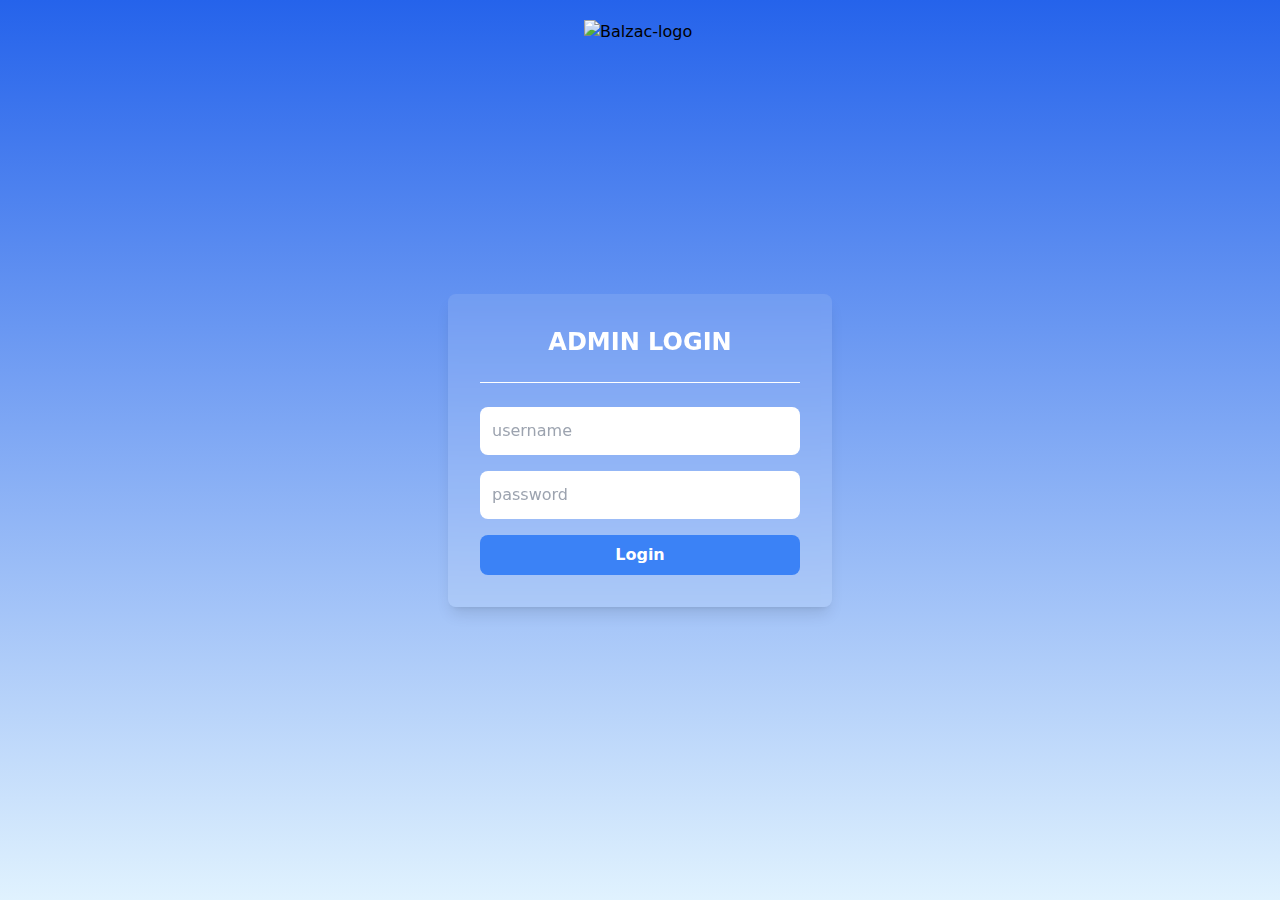
==== admin.html @ 77c15ed3 "side bar" ====
<!DOCTYPE html>
<html lang="en">
    <head>
        <meta charset="UTF-8">
        <meta name="viewport" content="width=device-width, initial-scale=1.0">
        <meta name="description" content="Participez au quiz TCF pour tester vos connaissances en français. Découvrez votre niveau de maîtrise, de A1 à C2, et progressez avec l'Institut Balzac.">
        <meta name="keywords" content="Quiz TCF, test de français, niveau de français, évaluation de langue, Institut Balzac, test TCF, niveau A1 C2, apprendre français">
        <meta http-equiv="X-UA-Compatible" content="ie=edge">
        <title>Admin login</title>
        <script src="/js/tailwind.js"></script>
    </head>
    <body class="bg-gradient-to-b from-blue-600 to-sky-100 w-full h-screen flex flex-col justify-center items-center">
        <header class="absolute top-0 mt-5">
            <a href="login.html"><img class="w-28" src="Images/Balzac-logo.png" alt="Balzac-logo"></a>
        </header>

        <div class="bg-white bg-opacity-10 backdrop-filter backdrop-blur-sm p-8 rounded-lg w-72 shadow-lg text-center md:w-96">
            
            <h2 class="text-center text-2xl font-bold text-white uppercase mb-6">Admin Login</h2>
            
            <hr class="border-t border-white mb-6">

            <form id="adminLoginForm" class="space-y-4">

                <div>
                    <input placeholder="username" type="text" id="username" class="w-full p-3 border-gray-300 rounded-lg focus:outline-none focus:border-blue-500">
                </div>

                <div>
                    <input placeholder="password" type="password" id="password" class="w-full p-3 border-gray-300 rounded-lg focus:outline-none focus:border-blue-500">
                </div>

                <button type="submit" class="w-full bg-blue-500 text-white font-bold py-2 rounded-lg hover:bg-blue-600">Login</button>
                
                <p id="errorMessage" class="text-red-500 text-center mt-4 hidden">Invalid username or password</p>
            
            </form>

        </div>
        
        <script>
            document.getElementById('adminLoginForm').addEventListener('submit', function(event) {
                event.preventDefault(); // Prevent form submission

                const username = document.getElementById('username').value;
                const password = document.getElementById('password').value;
                const errorMessage = document.getElementById('errorMessage');

                if (username === 'admin' && password === 'admin') {
                    window.location.href = 'adminHome.html';
                } else {
                    errorMessage.classList.remove('hidden');
                }
            });
        </script>
    </body>
</html>
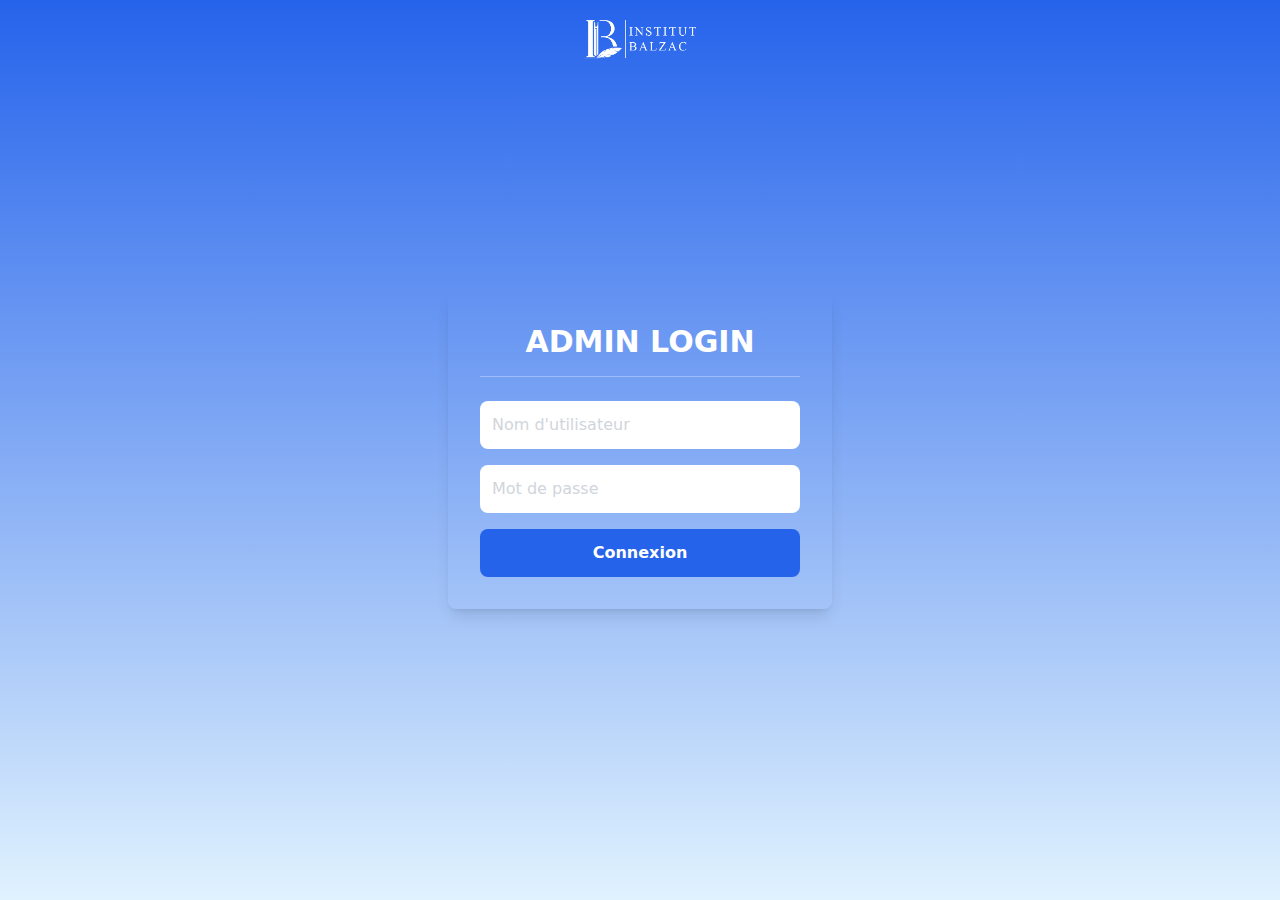
==== commit ba6e6396: "updat" ====
--- a/admin.html
+++ b/admin.html
@@ -1,57 +1,58 @@
 <!DOCTYPE html>
-<html lang="en">
-    <head>
-        <meta charset="UTF-8">
-        <meta name="viewport" content="width=device-width, initial-scale=1.0">
-        <meta name="description" content="Participez au quiz TCF pour tester vos connaissances en français. Découvrez votre niveau de maîtrise, de A1 à C2, et progressez avec l'Institut Balzac.">
-        <meta name="keywords" content="Quiz TCF, test de français, niveau de français, évaluation de langue, Institut Balzac, test TCF, niveau A1 C2, apprendre français">
-        <meta http-equiv="X-UA-Compatible" content="ie=edge">
-        <title>Admin login</title>
-        <script src="/js/tailwind.js"></script>
-    </head>
-    <body class="bg-gradient-to-b from-blue-600 to-sky-100 w-full h-screen flex flex-col justify-center items-center">
-        <header class="absolute top-0 mt-5">
-            <a href="login.html"><img class="w-28" src="Images/Balzac-logo.png" alt="Balzac-logo"></a>
-        </header>
+<html lang="fr">
+<head>
+    <meta charset="UTF-8">
+    <meta name="viewport" content="width=device-width, initial-scale=1.0">
+    <meta name="description" content="Administration - Institut Balzac">
+    <title>Admin Login - Institut Balzac</title>
+    <script src="js/tailwind.js"></script>
+</head>
+<body class="bg-gradient-to-b from-blue-600 to-sky-100 w-full h-screen flex flex-col justify-center items-center">
+    <header class="absolute top-0 mt-5">
+        <a href="index.html">
+            <img class="w-28" src="images/Balzac-logo.png" alt="Logo Institut Balzac">
+        </a>
+    </header>
 
-        <div class="bg-white bg-opacity-10 backdrop-filter backdrop-blur-sm p-8 rounded-lg w-72 shadow-lg text-center md:w-96">
+    <div class="glass-effect p-8 rounded-lg w-72 shadow-lg text-center md:w-96">
+        <h1 class="text-3xl font-bold text-white mb-4">ADMIN LOGIN</h1>
+        <hr class="border-t border-white opacity-30 mb-6">
+    
+        <form id="adminLoginForm" class="space-y-4">
+            <div class="relative">
+                <input 
+                    type="text" 
+                    id="username" 
+                    name="username"
+                    placeholder="Nom d'utilisateur" 
+                    class="w-full p-3 rounded-lg bg-white text-black placeholder-gray-300 focus:outline-none focus:ring-2 focus:ring-blue-500"
+                    required
+                >
+            </div>
             
-            <h2 class="text-center text-2xl font-bold text-white uppercase mb-6">Admin Login</h2>
-            
-            <hr class="border-t border-white mb-6">
+            <div class="relative">
+                <input 
+                    type="password" 
+                    id="password" 
+                    name="password"
+                    placeholder="Mot de passe" 
+                    class="w-full p-3 rounded-lg bg-white text-black placeholder-gray-300 focus:outline-none focus:ring-2 focus:ring-blue-500"
+                    required
+                >
+            </div>
+        
+            <p id="error" class="text-red-400 text-sm mb-4 hidden"></p>
+        
+            <button 
+                type="submit" 
+                id="loginButton"
+                class="w-full bg-blue-600 text-white font-semibold py-3 rounded-lg transition-all duration-300 hover:bg-blue-700 hover:shadow-lg"
+            >
+                Connexion
+            </button>
+        </form>
+    </div>
 
-            <form id="adminLoginForm" class="space-y-4">
-
-                <div>
-                    <input placeholder="username" type="text" id="username" class="w-full p-3 border-gray-300 rounded-lg focus:outline-none focus:border-blue-500">
-                </div>
-
-                <div>
-                    <input placeholder="password" type="password" id="password" class="w-full p-3 border-gray-300 rounded-lg focus:outline-none focus:border-blue-500">
-                </div>
-
-                <button type="submit" class="w-full bg-blue-500 text-white font-bold py-2 rounded-lg hover:bg-blue-600">Login</button>
-                
-                <p id="errorMessage" class="text-red-500 text-center mt-4 hidden">Invalid username or password</p>
-            
-            </form>
-
-        </div>
-        
-        <script>
-            document.getElementById('adminLoginForm').addEventListener('submit', function(event) {
-                event.preventDefault(); // Prevent form submission
-
-                const username = document.getElementById('username').value;
-                const password = document.getElementById('password').value;
-                const errorMessage = document.getElementById('errorMessage');
-
-                if (username === 'admin' && password === 'admin') {
-                    window.location.href = 'adminHome.html';
-                } else {
-                    errorMessage.classList.remove('hidden');
-                }
-            });
-        </script>
-    </body>
+    <script src="js/admin.js"></script>
+</body>
 </html>